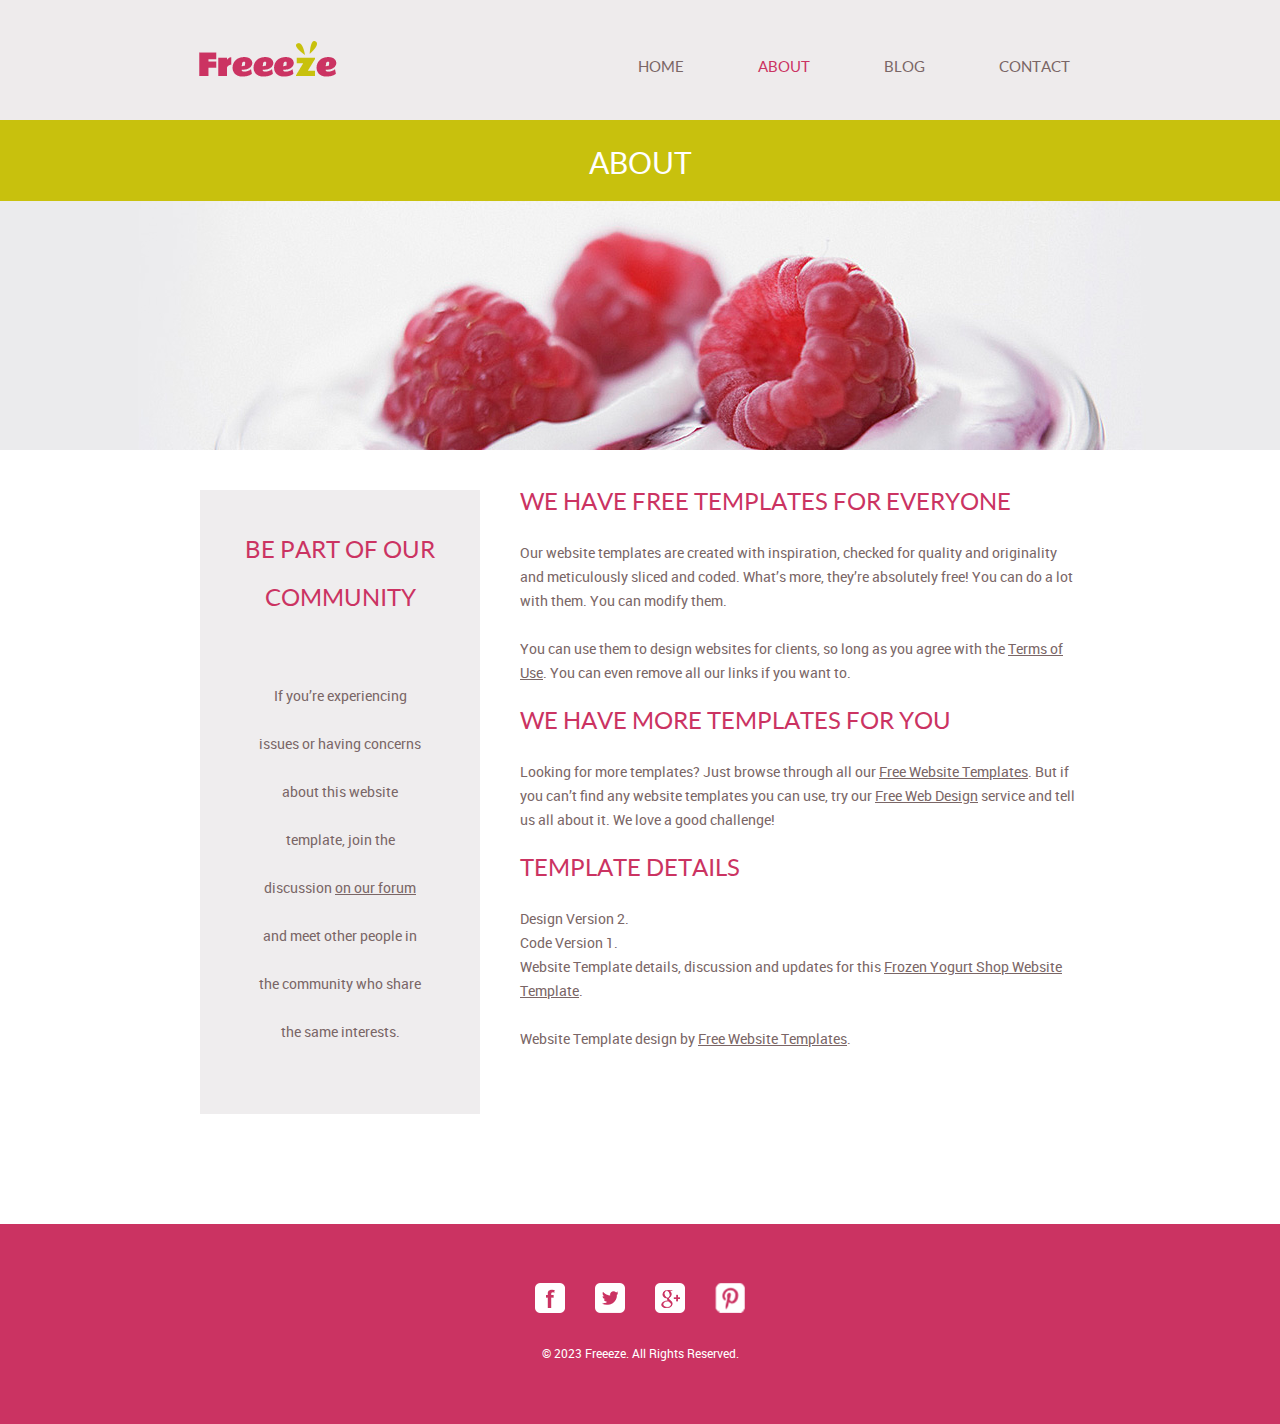
==== about.html @ 90d85039 "hh" ====
<!doctype html>
<!-- Website template by freewebsitetemplates.com -->
<html>
<head>
	<meta charset="UTF-8">
	<meta name="viewport" content="width=device-width, initial-scale=1.0">
	<title>about - Frozen Yogurt Shop</title>
	<link rel="stylesheet" href="css/style.css" type="text/css">
	<link rel="stylesheet" type="text/css" href="css/mobile.css">
	<script src="js/mobile.js" type="text/javascript"></script>
</head>
<body>
	<div id="page">
		<div id="header">
			<div>
				<a href="index.html" class="logo"><img src="images/logo.png" alt=""></a>
				<ul id="navigation">
					<li>
						<a href="index.html">Home</a>
					</li>
					<li class="menu selected">
						<a href="about.html">About</a>
						<ul class="primary">
							<li>
								<a href="product.html">Product</a>
							</li>
						</ul>
					</li>
					<li class="menu">
						<a href="blog.html">Blog</a>
						<ul class="secondary">
							<li>
								<a href="singlepost.html">Single post</a>
							</li>
						</ul>
					</li>
					<li>
						<a href="contact.html">Contact</a>
					</li>
				</ul>
			</div>
		</div>
		<div id="body">
			<div class="header">
				<div>
					<h1>About</h1>
				</div>
			</div>
			<div class="body">
				<img src="images/bg-header-about.jpg" alt="">
			</div>
			<div class="footer">
				<div class="sidebar">
					<h1>Be Part of Our Community</h1>
					<p>If you’re experiencing issues or having concerns about this website template, join the discussion <a href="http://www.freewebsitetemplates.com/forums/">on our forum</a> and meet other people in the community who share the same interests.</p>
				</div>
				<div class="article">
					<h1>We Have Free Templates For Everyone</h1>
					<p>Our website templates are created with inspiration, checked for quality and originality and meticulously sliced and coded. What’s more, they’re absolutely free! You can do a lot with them. You can modify them.</p>
					<p>You can use them to design websites for clients, so long as you agree with the <a href="http://www.freewebsitetemplates.com/about/terms/">Terms of Use</a>. You can even remove all our links if you want to.</p>
					<h1>We Have More Templates For You</h1>
					<p>Looking for more templates? Just browse through all our <a href="http://www.freewebsitetemplates.com/">Free Website Templates</a>. But if you can’t find any website templates you can use, try our <a href="http://www.freewebsitetemplates.com/freewebdesign/">Free Web Design</a> service and tell us all about it. We love a good challenge!</p>
					<h1>Template Details</h1>
					<span>Design Version 2.</span>
					<span>Code Version 1.</span>
					<p>Website Template details, discussion and updates for this <a href="http://www.freewebsitetemplates.com/discuss/frozenyogurtshop/">Frozen Yogurt Shop Website Template</a>.</p>
					<p>Website Template design by  <a href="http://www.freewebsitetemplates.com/">Free Website Templates</a>.</p>
				</div>
			</div>
		</div>
		<div id="footer">
			<div>
				<div class="connect">
					<a href="http://freewebsitetemplates.com/go/facebook/" class="facebook">facebook</a>
					<a href="http://freewebsitetemplates.com/go/twitter/" class="twitter">twitter</a>
					<a href="http://freewebsitetemplates.com/go/googleplus/" class="googleplus">googleplus</a>
					<a href="http://pinterest.com/fwtemplates/" class="pinterest">pinterest</a>
				</div>
				<p>&copy; 2023 Freeeze. All Rights Reserved.</p>
			</div>
		</div>
	</div>
</body>
</html>
---- css/style.css ----
/* Website template by freewebsitetemplates.com */
body {
	margin: 0;
	padding: 0;
	position: relative;
	width: auto;
}
body #page {
	margin: 0;
	overflow: hidden;
	padding: 0;
	width: auto;
}
a {
	text-decoration: none;
	outline: none;
}
a:active {
	background: none;
}
img {
	border: none;
}
/*-------------------------------------------FONTS---------------------------------------------*/
@font-face {
	font-family: 'roboto-regular-webfont';
	src: url('../fonts/roboto-regular-webfont.eot');
	src: url('../fonts/roboto-regular-webfont.woff') format('woff'), url('../fonts/roboto-regular-webfont.ttf') format('truetype'), url('../fonts/roboto-regular-webfont.svg') format('svg');
}
@font-face {
	font-family: 'quicksand-bold-webfont';
	src: url('../fonts/quicksand-bold-webfont.eot');
	src: url('../fonts/quicksand-bold-webfont.woff') format('woff'), url('../fonts/quicksand-bold-webfont.ttf') format('truetype'), url('../fonts/quicksand-bold-webfont.svg') format('svg');
}
@font-face {
	font-family: 'magra-bold-webfont';
	src: url('../fonts/magra-bold-webfont.eot');
	src: url('../fonts/magra-bold-webfont.woff') format('woff'), url('../fonts/magra-bold-webfont.ttf') format('truetype'), url('../fonts/magra-bold-webfont.svg') format('svg');
}
@font-face {
	font-family: 'lato-regular-webfont';
	src: url('../fonts/lato-regular-webfont.eot');
	src: url('../fonts/lato-regular-webfont.woff') format('woff'), url('../fonts/lato-regular-webfont.ttf') format('truetype'), url('../fonts/lato-regular-webfont.svg') format('svg');
}
@font-face {
	font-family: 'lato-bold-webfont';
	src: url('../fonts/lato-bold-webfont.eot');
	src: url('../fonts/lato-bold-webfont.woff') format('woff'), url('../fonts/lato-bold-webfont.ttf') format('truetype'), url('../fonts/lato-bold-webfont.svg') format('svg');
}
/*----------------------------------------header-styles---------------------------------------*/
#header {
	background-color: #eeebec;
	margin: 0;
	padding: 0;
	position: relative;
	width: 100%;
}
#header div {
	margin: 0 auto;
	max-width: 940px;
	overflow: hidden;
	padding: 41px 10px 27px;
}
#header div a.logo {
	float: left;
	margin: 0 0 0 29px;
	padding: 0;
	width: auto;
}
#header div a.logo img {
	display: block;
	margin: 0;
	padding: 0;
	width: auto;
}
#header div ul {
	display: inline-block;
	float: right;
	list-style: none outside none;
	margin: 0 auto;
	padding: 17px 0 0;
	text-align: center;
	width: 513px;
}
#header div ul li {
	display: inline-block;
	*float: left; /* Needed for IE7 and old versions */
	margin: 0 35px;
	padding: 0;
	position: relative;
	width: auto;
}
#header div ul li a {
	color: #7a6666;
	font-family: lato-regular-webfont;
	font-size: 15px;
	font-weight: normal;
	line-height: 15px;
	margin: 0;
	padding: 0;
	text-align: center;
	text-transform: uppercase;
}
#header div ul li.selected a, #header div ul li.selected a:hover {
	color: #cb3362;
}
#header div ul li a:hover, #header div ul li.menu:hover ul li a {
	color: #c8c10d;
}
#header div ul li ul li a {
	color: #cb3362;
	font-family: lato-regular-webfont;
	font-size: 15px;
	font-weight: normal;
	line-height: 15px;
	margin: 0;
	padding: 0;
	text-align: center;
	text-transform: uppercase;
}
#header div ul li.menu {
	min-height: 35px;
	z-index: 80;
}
#header div ul li.menu ul {
	display: block;
	float: none;
	left: -99999px;
	margin: 0;
	padding: 0;
	position: absolute;
	top: 24px;
	width: 106px;
	z-index: 90;
}
#header div ul li.menu:hover ul.primary, #header div ul li.menu ul#selected.primary {
	left: -30px;
}
#header div ul li.menu:hover ul.secondary, #header div ul li.menu ul#selected.secondary {
	left: -27px;
}
#header div ul li.menu ul li {
	float: none;
	margin: 0;
	padding: 0;
}
/*----------------------------------------body-home-styles---------------------------------------*/
#body.home {
	margin: 0;
	overflow: hidden;
	padding: 0;
	position: relative;
	width: 100%;
}
#body.home div.header {
	background-color: #f8f8f8;
	margin: 0;
	max-width: none;
	overflow: hidden;
	padding: 0;
	width: 100%;
}
#body.home div.header img {
	display: block;
	left: 50%;
	margin: 0 auto 0 -563px;
	padding: 0;
	position: absolute;
	width: 1126px;
}
#body.home div.header div {
	margin: 0 auto;
	max-width: 960px;
	min-height: 660px;
	padding: 0;
	position: relative;
}
#body.home div.header div a {
	background: url(../images/icons.png) no-repeat 0 -128px;
	color: #FFFFFF;
	display: block;
	font-family: quicksand-bold-webfont;
	font-size: 24px;
	font-weight: normal;
	height: 99px;
	line-height: 24px;
	margin: 0;
	padding: 52px 0 0;
	position: absolute;
	right: 130px;
	text-align: center;
	text-transform: uppercase;
	top: 437px;
	width: 156px;
	z-index: 90;
}
#body.home div.body {
	background-color: #eae7e8;
	margin: 0;
	max-width: none;
	padding: 0;
	width: 100%;
}
#body.home div.body div {
	margin: 0 auto;
	max-width: 960px;
	overflow: hidden;
	padding: 0;
}
#body.home div.body div div {
	float: left;
	margin: 0;
	padding: 0 0 0 40px;
	width: 560px;
}
#body.home div.body div img {
	display: block;
	float: right;
	left: 0;
	margin: 0;
	padding: 0;
	position: relative;
	width: auto;
}
#body.home div.body div div h1 {
	color: #7A6666;
	display: block;
	font-family: lato-bold-webfont;
	font-size: 18px;
	font-weight: normal;
	line-height: 24px;
	margin: 0;
	padding: 47px 0 18px;
	text-align: left;
	text-transform: uppercase;
	width: 560px;
}
#body.home div.body div div h2 {
	color: #E32A62;
	display: block;
	font-family: magra-bold-webfont;
	font-size: 30px;
	font-weight: normal;
	line-height: 30px;
	margin: 0;
	padding: 0 0 26px;
	text-align: left;
	text-transform: none;
	width: 560px;
}
#body.home div.body div div p {
	color: #7a6666;
	display: block;
	font-family: roboto-regular-webfont;
	font-size: 14px;
	font-weight: normal;
	line-height: 24px;
	margin: 0;
	padding: 0;
	text-align: left;
	width: 560px;
}
#body.home div.body div div p a {
	color: #7a6666;
	display: block;
	font-family: roboto-regular-webfont;
	font-size: 14px;
	font-weight: normal;
	line-height: 24px;
	margin: 0;
	padding: 0;
	text-decoration: underline;
}
#body.home div.body div div p a:hover {
	color: #c8c10d;
}
#body.home div.footer {
	background-color: #c8c10d;
	margin: 0;
	max-width: none;
	padding: 0;
	width: 100%;
}
#body.home div.footer div {
	margin: 0 auto;
	max-width: 960px;
	padding: 0;
}
#body.home div.footer div ul {
	display: inline-block;
	list-style: none outside none;
	margin: 0;
	padding: 36px 0 32px;
	width: 100%;
}
#body.home div.footer div ul li {
	float: left;
	margin: 0 10px;
	padding: 0;
	width: 220px;
}
#body.home div.footer div ul li a {
	background: url(../images/icons.png) no-repeat;
	display: block;
	height: 44px;
	margin: 0 auto 22px;
	padding: 0;
	width: 80px;
}
#body.home div.footer div ul li a.product {
	background-position: 0 -372px;
}
#body.home div.footer div ul li a.about {
	background-position: 0 -418px;
}
#body.home div.footer div ul li a.flavor {
	background-position: 0 -280px;
}
#body.home div.footer div ul li a.contact {
	float: none;
	background-position: 0 -326px;
}
#body.home div.footer div ul li h1 {
	color: #ffffff;
	font-family: lato-regular-webfont;
	font-size: 20px;
	font-weight: normal;
	line-height: 20px;
	margin: 0;
	padding: 0;
	text-align: center;
	text-transform: uppercase;
}
/*----------------------------------------body-styles---------------------------------------*/
#body {
	margin: 0;
	overflow: hidden;
	padding: 0;
	position: relative;
	width: 100%;
}
#body div.header {
	background-color: #c8c10d;
	margin: 0 auto;
	max-width: none;
	overflow: hidden;
	padding: 0;
}
#body div.header div {
	margin: 0 auto;
	max-width: 960px;
	padding: 0;
}
#body div.header div h1 {
	color: #FFFFFF;
	font-family: lato-regular-webfont;
	font-size: 30px;
	font-weight: normal;
	line-height: 30px;
	margin: 0;
	padding: 28px 0 23px;
	text-align: center;
	text-transform: uppercase;
}
#body div.body {
	background-color: #ebebed;
	margin: 0;
	max-width: none;
	min-height: 249px;
	overflow: hidden;
	padding: 0;
	width: 100%;
}
#body div.body img {
	display: block;
	left: 50%;
	margin: 0 auto 0 -507px;
	padding: 0;
	position: absolute;
	width: 1014px;
}
#body div.footer {
	margin: 0 auto;
	max-width: 960px;
	overflow: hidden;
	padding: 40px 0 110px;
}
#body div.footer div.sidebar {
	background-color: #EFEDEE;
	float: left;
	margin: 0 10px 0 40px;
	padding: 36px 0 34px;
	width: 280px;
}
#body div.footer div.article {
	float: left;
	margin: 0;
	padding: 0 0 0 30px;
	width: 560px;
}
#body div.footer div.sidebar h1 {
	display: block;
	line-height: 48px;
	margin: 0 auto;
	padding: 0 0 50px;
	text-align: center;
	width: 193px;
}
#body div.footer div.sidebar p {
	display: block;
	line-height: 48px;
	margin: 0 auto;
	text-align: center;
	width: 169px;
}
#body div.footer div h1 {
	color: #CB3362;
	font-family: lato-regular-webfont;
	font-size: 24px;
	font-weight: normal;
	line-height: 24px;
	margin: 0;
	padding: 0 0 27px;
	text-align: left;
	text-transform: uppercase;
}
#body div.footer div p, #body div.footer div span {
	color: #7A6666;
	font-family: roboto-regular-webfont;
	font-size: 14px;
	font-weight: normal;
	line-height: 24px;
	margin: 0;
	padding: 0 0 24px;
	text-align: left;
}
#body div.footer div span {
	display: block;
	margin: 0;
	padding: 0;
}
#body div.footer div p a {
	color: #7a6666;
	font-family: roboto-regular-webfont;
	font-size: 14px;
	font-weight: normal;
	line-height: 24px;
	margin: 0;
	padding: 0;
	text-decoration: underline;
}
#body div.footer div p a:hover, #body div ul li p a:hover, #body div.blog .featured ul li div p a:hover, #body div.blog .sidebar p a:hover, #body div.blog .featured p a:hover, #body.contact div.body div div p a:hover {
	color: #c8c10d;
}
#body div {
	margin: 0 auto;
	max-width: 960px;
	padding: 7px 0 57px;
}
#body div ul {
	display: inline-block;
	list-style: none outside none;
	margin: 0;
	overflow: hidden;
	padding: 0 0 22px;
	width: 100%;
}
#body div ul li {
	float: left;
	margin: 0 10px;
	padding: 0;
	width: 220px;
}
#body div ul li h1 {
	color: #E32A62;
	font-family: magra-bold-webfont;
	font-size: 28px;
	font-weight: normal;
	line-height: 28px;
	margin: 0;
	padding: 87px 0 27px 30px;
	text-align: left;
	text-transform: capitalize;
}
#body div ul li p {
	color: #7A6666;
	font-family: roboto-regular-webfont;
	font-size: 14px;
	font-weight: normal;
	line-height: 24px;
	margin: 0;
	padding: 0 0 0 30px;
	text-align: left;
	width: 190px;
}
#body div ul li p a {
	color: #7a6666;
	font-family: roboto-regular-webfont;
	font-size: 14px;
	font-weight: normal;
	line-height: 24px;
	margin: 0;
	padding: 0;
	text-decoration: underline;
}
#body div ul li img {
	display: block;
	margin: 0 auto 15px;
	padding: 0;
	width: auto;
}
#body div ul li h2 {
	color: #e32a62;
	font-family: lato-regular-webfont;
	font-size: 20px;
	font-weight: normal;
	line-height: 24px;
	margin: 0;
	padding: 0;
	text-align: center;
	text-transform: uppercase;
}
#body div.blog {
	margin: 0 auto;
	max-width: 960px;
	overflow: hidden;
	padding: 98px 0 146px;
}
#body div.singlepost {
	margin: 0 auto;
	max-width: 960px;
	overflow: hidden;
	padding: 98px 0 99px;
}
#body div.blog .featured {
	float: left;
	margin: 0 10px;
	padding: 0;
	width: 620px;
}
#body div.singlepost .featured {
	float: left;
	margin: 0 10px;
	padding: 0;
	width: 620px;
}
#body div.blog .featured ul {
	display: inline-block;
	list-style: none;
	margin: 0;
	overflow: hidden;
	padding: 0;
	width: 100%;
}
#body div.blog .featured ul li:first-child {
	margin: 0 0 50px 0;
}
#body div.blog .featured ul li {
	background: url(../images/bg-border.gif) no-repeat bottom center;
	float: none;
	margin: 0 0 39px;
	overflow: hidden;
	padding: 0;
	width: auto;
}
#body div.blog .featured ul li img {
	float: left;
	margin: 2px 0 0;
	padding: 0 30px;
	width: auto;
}
#body div.blog .featured ul li div {
	float: left;
	margin: 0;
	padding: 0 0 36px 10px;
	width: 370px;
}
#body div.blog .featured ul li div h1 {
	color: #CB3362;
	font-family: lato-regular-webfont;
	font-size: 24px;
	font-weight: normal;
	line-height: 24px;
	margin: 0;
	padding: 0 0 3px;
	text-align: left;
	text-transform: uppercase;
}
#body div.blog .featured ul li div span {
	color: #7A6666;
	display: block;
	font-family: roboto-regular-webfont;
	font-size: 12px;
	font-weight: normal;
	line-height: 24px;
	margin: 0;
	padding: 0 0 24px;
	text-align: left;
	text-transform: none;
}
#body div.blog .featured ul li div p {
	color: #7a6666;
	font-family: roboto-regular-webfont;
	font-size: 14px;
	font-weight: normal;
	line-height: 24px;
	margin: 0;
	padding: 0 0 39px 0;
	text-align: left;
	width: 100%;
}
#body div.blog .featured ul li div p a {
	color: #7a6666;
	font-family: roboto-regular-webfont;
	font-size: 14px;
	font-weight: normal;
	line-height: 24px;
	margin: 0;
	padding: 0;
	text-decoration: underline;
}
#body div.blog .featured ul li div a.more {
	border: 2px solid #cbb5bc;
	color: #a5838e;
	display: block;
	font-family: lato-bold-webfont;
	font-size: 16px;
	font-weight: normal;
	height: 36px;
	line-height: 36px;
	margin: 0;
	padding: 0;
	text-align: center;
	text-transform: uppercase;
	width: 156px;
}
#body div.blog .featured ul li div a.more:hover {
	background-color: #c8c10d;
	border: none;
	color: #ffffff;
	height: 40px;
	line-height: 40px;
	width: 160px;
}
#body div.blog .featured a.load {
	border: 2px solid #cbb5bc;
	color: #a5838e;
	display: block;
	font-family: lato-bold-webfont;
	font-size: 16px;
	font-weight: normal;
	height: 36px;
	line-height: 36px;
	margin: 0 auto;
	padding: 0;
	text-align: center;
	text-transform: uppercase;
	width: 156px;
}
#body div.blog .featured a.load:hover {
	background-color: #cb3362;
	border: none;
	color: #ffffff;
	height: 40px;
	line-height: 40px;
	width: 160px;
}
#body div.blog .sidebar {
	background-color: #EFEDEE;
	float: left;
	margin: 0;
	padding: 0 0 71px;
	width: 280px;
}
#body div.singlepost .sidebar {
	background-color: #EFEDEE;
	float: left;
	margin: 0;
	padding: 0 0 71px;
	width: 280px;
}
#body div.blog .sidebar h1, #body div.singlepost .sidebar h1 {
	color: #CB3362;
	font-family: magra-bold-webfont;
	font-size: 30px;
	font-weight: normal;
	line-height: 30px;
	margin: 0;
	padding: 42px 0 29px;
	text-align: center;
	text-transform: capitalize;
}
#body div.blog .sidebar img, #body div.singlepost .sidebar img {
	display: block;
	margin: 0 auto;
	padding: 0;
	width: auto;
}
#body div.blog .sidebar h2, #body div.singlepost .sidebar h2 {
	color: #CB3362;
	font-family: lato-regular-webfont;
	font-size: 24px;
	font-weight: normal;
	line-height: 24px;
	margin: 0;
	padding: 34px 0 3px;
	text-align: center;
	text-transform: uppercase;
}
#body div.blog .sidebar span, #body div.singlepost .sidebar span {
	color: #7A6666;
	display: block;
	font-family: roboto-regular-webfont;
	font-size: 12px;
	font-weight: normal;
	line-height: 24px;
	margin: 0;
	padding: 0 0 24px;
	text-align: center;
	text-transform: none;
}
#body div.blog .sidebar p, #body div.singlepost .sidebar p {
	color: #7A6666;
	display: block;
	font-family: roboto-regular-webfont;
	font-size: 14px;
	font-weight: normal;
	line-height: 24px;
	margin: 0 auto;
	padding: 0 0 64px;
	text-align: center;
	text-transform: none;
	width: 200px;
}
#body div.blog .sidebar p a, #body div.singlepost .sidebar p a {
	color: #7a6666;
	font-family: roboto-regular-webfont;
	font-size: 14px;
	font-weight: normal;
	line-height: 24px;
	margin: 0;
	padding: 0;
	text-decoration: underline;
}
#body div.blog .sidebar a.more, #body div.singlepost .sidebar a.more {
	border: 2px solid #d3c2c7;
	color: #a5838e;
	display: block;
	font-family: lato-bold-webfont;
	font-size: 16px;
	font-weight: normal;
	height: 36px;
	line-height: 36px;
	margin: 0 auto;
	padding: 0;
	text-align: center;
	text-transform: uppercase;
	width: 156px;
}
#body div.blog .sidebar a.more:hover, #body div.singlepost .sidebar a.more:hover {
	background-color: #c8c10d;
	border: none;
	color: #ffffff;
	height: 40px;
	line-height: 40px;
	width: 160px;
}
#body div.singlepost .featured img {
	display: block;
	margin: 0;
	padding: 1px 0 0 30px;
	width: auto;
}
#body div.singlepost .featured h1 {
	color: #CB3362;
	font-family: lato-regular-webfont;
	font-size: 24px;
	font-weight: normal;
	line-height: 24px;
	margin: 0;
	padding: 40px 0 4px 30px;
	text-align: left;
	text-transform: uppercase;
}
#body div.singlepost .featured span {
	color: #7A6666;
	display: block;
	font-family: Arial;
	font-size: 12px;
	font-weight: normal;
	line-height: 24px;
	margin: 0;
	padding: 0 0 23px 30px;
	text-align: left;
	text-transform: none;
}
#body div.singlepost .featured p {
	color: #7A6666;
	font-family: Arial;
	font-size: 14px;
	font-weight: normal;
	line-height: 24px;
	margin: 0;
	padding: 0 0 24px 30px;
	text-align: left;
}
#body div.singlepost .featured p a {
	color: #7a6666;
	font-family: Arial;
	font-size: 14px;
	font-weight: normal;
	line-height: 24px;
	margin: 0;
	padding: 0;
	text-decoration: underline;
}
#body div.singlepost .featured a.load {
	border: 2px solid #CBB5BC;
	color: #A5838E;
	display: block;
	font-family: lato-bold-webfont;
	font-size: 16px;
	font-weight: normal;
	height: 36px;
	line-height: 36px;
	margin: 63px auto 0;
	padding: 0;
	text-align: center;
	text-transform: uppercase;
	width: 156px;
}
#body div.singlepost .featured a.load:hover {
	background-color: #c8c10d;
	border: none;
	color: #ffffff;
	height: 40px;
	line-height: 40px;
	width: 160px;
}
#body.contact div.body {
	background: url(../images/map.jpg) no-repeat center top #b5aaad;
	margin: 0;
	max-width: none;
	padding: 0;
	width: 100%;
}
#body.contact div.body div {
	margin: 0 auto;
	max-width: 960px;
	overflow: hidden;
	padding: 39px 0 0;
}
#body.contact div.body div div {
	background: url(../images/bg-transparent.png) repeat;
	margin: 0 auto;
	overflow: hidden;
	padding: 30px 0 35px 133px;
	width: 747px;
}
#body.contact div.body div div img {
	float: left;
	left: auto;
	margin: 0 38px 0 0;
	padding: 0;
	position: relative;
	width: auto;
}
#body.contact div.body div div h1 {
	color: #CB3362;
	float: left;
	font-family: lato-regular-webfont;
	font-size: 24px;
	font-weight: normal;
	line-height: 24px;
	margin: 0;
	padding: 15px 0 4px;
	text-align: left;
	text-transform: uppercase;
	width: 510px;
}
#body.contact div.body div div p {
	color: #7a6666;
	float: left;
	font-family: roboto-regular-webfont;
	font-size: 14px;
	font-weight: normal;
	line-height: 24px;
	margin: 0;
	padding: 0;
	text-align: left;
	width: 510px;
}
#body.contact div.body div div p a {
	color: #7a6666;
	font-family: roboto-regular-webfont;
	font-size: 14px;
	font-weight: normal;
	line-height: 24px;
	margin: 0;
	padding: 0;
	text-decoration: underline;
}
#body div.footer .contact {
	float: left;
	margin: 0 10px 0 0;
	max-width: none;
	padding: 0 0 61px 40px;
	width: 590px;
}
#body div.footer .contact h1 {
	color: #CB3362;
	float: none;
	font-family: lato-regular-webfont;
	font-size: 24px;
	font-weight: normal;
	line-height: 24px;
	margin: 0;
	padding: 0 0 43px;
	text-align: left;
	text-transform: uppercase;
	width: auto;
}
#body div.footer .contact form {
	margin: 0;
	overflow: hidden;
	padding: 0;
	width: 560px;
}
#body div.footer .contact form input {
	background: none;
	border: 1px solid #B6ADB0;
	color: #7A6666;
	display: block;
	font-family: lato-regular-webfont;
	font-size: 14px;
	font-weight: normal;
	height: 38px;
	line-height: 38px;
	margin: 0 0 8px;
	padding: 0 0 0 10px;
	text-align: left;
	width: 548px;
}
#body div.footer .contact form textarea {
	background: none;
	border: 1px solid #B6ADB0;
	color: #7A6666;
	display: block;
	font-family: lato-regular-webfont;
	font-size: 14px;
	font-weight: normal;
	height: 270px;
	line-height: 24px;
	margin: 0 0 9px;
	overflow: auto;
	padding: 7px 0 0 10px;
	resize: none;
	text-align: left;
	width: 548px;
}
#body div.footer .contact form input#submit {
	background: none;
	border: 2px solid #c5abb4;
	color: #a5838e;
	cursor: pointer;
	display: block;
	font-family: lato-bold-webfont;
	font-size: 16px;
	font-weight: normal;
	height: 40px;
	line-height: 36px;
	margin: 0;
	padding: 0;
	text-align: center;
	text-transform: uppercase;
	width: 141px;
}
#body div.footer .contact form input#submit:hover {
	background-color: #c8c10d;
	border: none;
	height: 40px;
	width: 141px;
}
#body div.footer .section {
	background-color: #EFEDEE;
	float: left;
	margin: 0;
	max-width: none;
	padding: 0 0 35px;
	width: 280px;
}
#body div.footer .section h1 {
	color: #CB3362;
	display: block;
	font-family: lato-regular-webfont;
	font-size: 24px;
	font-weight: normal;
	line-height: 24px;
	margin: 0 auto;
	padding: 24px 0 27px;
	text-align: center;
	text-transform: uppercase;
	width: 202px;
}
#body div.footer .section p {
	color: #7A6666;
	display: block;
	font-family: roboto-regular-webfont;
	font-size: 14px;
	font-weight: normal;
	line-height: 24px;
	margin: 0 auto;
	padding: 0;
	text-align: center;
	width: 202px;
}
#body div.footer .section p a {
}
#body div.footer .section p a:hover {
}
/*----------------------------------------footer-styles---------------------------------------*/
#footer {
	background-color: #cb3362;
	margin: 0;
	padding: 0;
	width: 100%;
}
#footer div {
	margin: 0 auto;
	max-width: 960px;
	overflow: hidden;
	padding: 59px 0 13px;
}
#footer div p {
	color: #FFFFFF;
	display: block;
	font-family: roboto-regular-webfont;
	font-size: 12px;
	font-weight: normal;
	line-height: 15px;
	margin: 0;
	padding: 33px 0 50px;
	text-align: center;
	text-transform: none
}
#footer div .connect {
	display: block;
	height: 30px;
	margin: 0 auto;
	max-width: none;
	overflow: hidden;
	padding: 0;
	width: 240px;
}
#footer div .connect a {
	background: url(../images/icons.png) no-repeat;
	display: block;
	float: left;
	height: 30px;
	margin: 0 15px;
	padding: 0;
	text-indent: -99999px;
	width: 30px;
}
#footer div .connect a.facebook {
	background-position: 0 0;
}
#footer div .connect a.googleplus {
	background-position: 0 -32px;
}
#footer div .connect a.pinterest {
	background-position: 0 -64px;
}
#footer div .connect a.twitter {
	background-position: 0 -96px;
}
---- css/mobile.css ----
/* Website template by freewebsitetemplates.com */
@media only screen and (min-width : 320px) and (max-width : 568px) {
	html {
		-webkit-text-size-adjust: none;
	}
	img {
		max-width: 100%;
	}
	body #page {
		margin: 0;
		overflow: hidden;
		padding: 0;
		width: auto;
	}
	#header {
		width: 100%;
	}
	#header div {
		max-width: none;
		overflow: hidden;
		padding: 90px 0 13%;
		width: 100%;
	}
	#header div a.logo {
		display: block;
		float: none;
		height: auto;
		margin: 0 auto;
		padding: 0;
	}
	#header div a.logo img {
		display: block;
		margin: 0 auto;
		padding: 0;
		width: 50%;
	}
	#header span#mobile-navigation {
		background: transparent url(../images/mobile/mobile-menu.png) no-repeat;
		display: block;
		height: 50px;
		margin: 0;
		padding: 0 0 0 0;
		position: absolute;
		right: 6%;
		top: 20px;
		width: 50px;
		z-index: 999;
	}
	#header div > ul#navigation {
		background-image: none;
		background: rgba(121, 101, 102, 0.91);
		border: 1px solid #f8f8f8;
		border-radius: 0;
		display: none;
		height: auto;
		padding: 0;
		position: absolute;
		right: 6%;
		top: 70px;
		width: 88%;
		z-index: 1000;
	}
	#header div > ul#navigation > li {
		border-left: 0;
		border-top: 1px solid #f8f8f8;
		margin: 0;
		padding: 0;
		position: relative;
		text-align: left;
		width: 100%;
	}
	#header div > ul#navigation > li:first-child {
		border-top: 0;
	}
	#header div > ul#navigation > li:hover {
		background-color: transparent;
	}
	#header div ul#navigation li a {
		color: #f8f8f8;
		display: block;
		font-family: Arial;
		font-size: 1.125em;
		font-weight: normal;
		height: 3em;
		line-height: 3.125em;
		padding: 0 10px;
		text-align: left;
		text-shadow: none;
		width: auto;
	}
	#header .mobile-submenu {
		background: rgba(121, 101, 102, 0.91) url(../images/mobile/mobile-expand.png) no-repeat center;
		border-left: 1px solid #f8f8f8;
		display: inline-block;
		height: 3.4em;
		position: absolute;
		right: 0;
		top: 0;
		width: 50px;
		z-index: 0;
	}
	#header div ul#navigation li ul {
		background: none;
		border-top: 1px solid #f8f8f8;
		padding: 0;
		position: static;
		right: 0;
		text-align: left;
		width: 100%;
		z-index: 999;
	}
	#header div ul#navigation li ul, #header div ul#navigation li:hover ul {
		display: none;
	}
	#header div ul#navigation li {
		width: 100%;
		z-index: 40;
	}
	#header div ul#navigation li ul li {
		background: rgba(121, 101, 102, 0.91);
		border-top: 1px solid #f8f8f8;
		display: block;
		margin: 0;
		padding: 0;
		text-align: left;
		width: 100%;
	}
	#header div ul#navigation li ul li:first-child {
		border: none;
	}
	#header div ul#navigation li ul li a {
		background: rgba(121, 101, 103, 0.91);
		color: #f8f8f8;
		padding-left: 20px;
		text-align: left;
		width: auto;
	}
	#header div ul#navigation li:hover a, #header div ul#navigation li.selected a, #header div ul#navigation li:hover ul li a, #header div ul#navigation li:hover ul li a:hover, #header div ul#navigation li ul li.selected a {
		display: block;
	}
	#header div ul#navigation li.selected > a {
		background: rgba(204, 60, 104, 0.91);
		color: #f8f8f8;
	}
	#body {
		margin: 0;
		padding: 0;
		width: 100%;
	}
	#body.home {
		margin: 0;
		padding: 0;
		width: 100%;
	}
}
@media only screen and (max-width : 568px) and (orientation : landscape) {
	
}
	@media only screen and (max-width : 918px) {
	#body{
	}
	#body.home {
	}
	#body div.blog, #body div.singlepost {
		margin: 0;
		max-width: none;
		overflow: hidden;
		padding: 10% 0;
		width: 100%;
	}
	#body.home div.header div {
		margin: 0 auto;
		max-width: 960px;
		min-height: 470px;
		padding: 0;
		position: relative;
	}
	#body.home div.header img {
		display: block;
		height: 21%;
		left: 0;
		margin: 0 auto;
		padding: 0;
		position: absolute;
		width: 100%;
	}
	#body.home div.header div a {
		margin: 0 auto;
		padding: 52px 0 0;
		position: relative;
		right: 0;
		top: 292px;
	}
	#body.home div.body div, #body.home div.footer div {
		margin: 0 auto;
		max-width: none;
		width: 90%;
	}
	#body.home div.body div div {
		float: none;
		margin: 0 auto;
		padding: 0;
		width: 90%;
	}
	#body.home div.body div div h1, #body.home div.body div div h2, #body.home div.body div div p {
		width: 100%;
	}
	#body.home div.body div img {
		display: block;
		float: none;
		margin: 0 auto;
		padding: 0;
		position: inherit;
		width: 100%;
	}
	#body.home div.footer div ul li {
		float: none;
		margin: 0;
		padding: 0 0 8%;
		width: 100%;
	}
	#body.home div.footer div ul li a.contact {
		float: none;
	}
	#body div.body {
		min-height: 280px;
	}
	#body div.body img {
		display: block;
		height: 15%;
		left: 0;
		margin: 0 auto;
		padding: 0;
		position: absolute;
		width: 100%;
	}
	#body div.footer {
		margin: 0;
		max-width: none;
		overflow: hidden;
		padding: 0 0 0;
		width: 100%;
	}
	#body div.footer div.sidebar {
		float: none;
		margin: 10% auto 0;
		padding: 36px 0 34px;
		width: 90%;
	}
	#body div.footer div.article {
		float: none;
		margin: 0 auto;
		padding: 8% 0 0 0;
		width: 90%;
	}
	#body div ul {
		padding: 10% 0;
		width: 100%;
	}
	#body div ul li {
		float: none;
		margin: 0 auto;
		padding: 0;
		width: 90%;
	}
	#body div ul li h1, #body div ul li p {
		margin: 0;
		padding: 0;
		width: 100%;
	}
	#body div.blog .featured {
		float: none;
		margin: 0;
		padding: 0;
		width: 100%;
	}
	#body div.blog .sidebar {
		background-color: #EFEDEE;
		float: none;
		margin: 0;
		padding: 0 0 71px;
		width: 100%;
	}
	#body div.blog .featured ul li:first-child {
		margin: 10% auto;
	}
	#body div.blog .featured ul li {
		background: none;
		margin: 10% auto;
		width: 90%;
	}
	#body div.blog .featured ul li img {
		float: none;
		margin: 5% auto;
	}
	#body div.blog .featured ul li div {
		float: none;
		margin: 0;
		padding: 0;
		width: 100%;
	}
	#body div.singlepost .featured img, #body div.singlepost .featured h1, #body div.singlepost .featured span, #body div.singlepost .featured p {
		padding: 4% 0;
	}
	#body div.blog .featured a.load, #body div.singlepost .featured a.load {
		display: none;
	}
	#body div.blog .sidebar, #body div.singlepost .featured,  #body div.singlepost .sidebar {
		float: none;
		margin: 0 auto;
		padding: 0 0 35px;
		width: 90%;
	}
	#body.contact div.body div{
		padding: 4% 0;
		max-width: none;
		width: 100%;
	}
	#body.contact div.body div div{
		padding: 5% 0;
		width: 90%;
	}
	#body.contact div.body div div img{
		float: none;
		margin: 0 auto;
	}
	#body.contact div.body div div h1, #body.contact div.body div div p{
		padding: 0 0 0 4%;
		width: 96%;
	}
	#footer div {
		margin: 0 auto;
		width: 90%;
	}
	#body div.footer .contact {
		float: none;
		margin: 0 auto;
		max-width: none;
		padding: 4% 0;
		width: 90%;
	}
	#body div.footer .contact form {
		margin: 0;
		overflow: hidden;
		padding: 0;
		width: 100%;
	}
	#body div.footer .contact form input, #body div.footer .contact form textarea {
		-webkit-appearance: none;
		border-radius: 0;
		margin: 0 auto 8px;
		width: 90%;
	}
	#body div.footer .contact form input#submit {
		-webkit-appearance: none;
		margin: 0 0 0 2%;
	}
	#body div.footer .section {
		background-color: #EFEDEE;
		float: none;
		margin: 0 auto 5%;
		max-width: none;
		padding: 0 0 35px;
		width: 90%;
	}
}
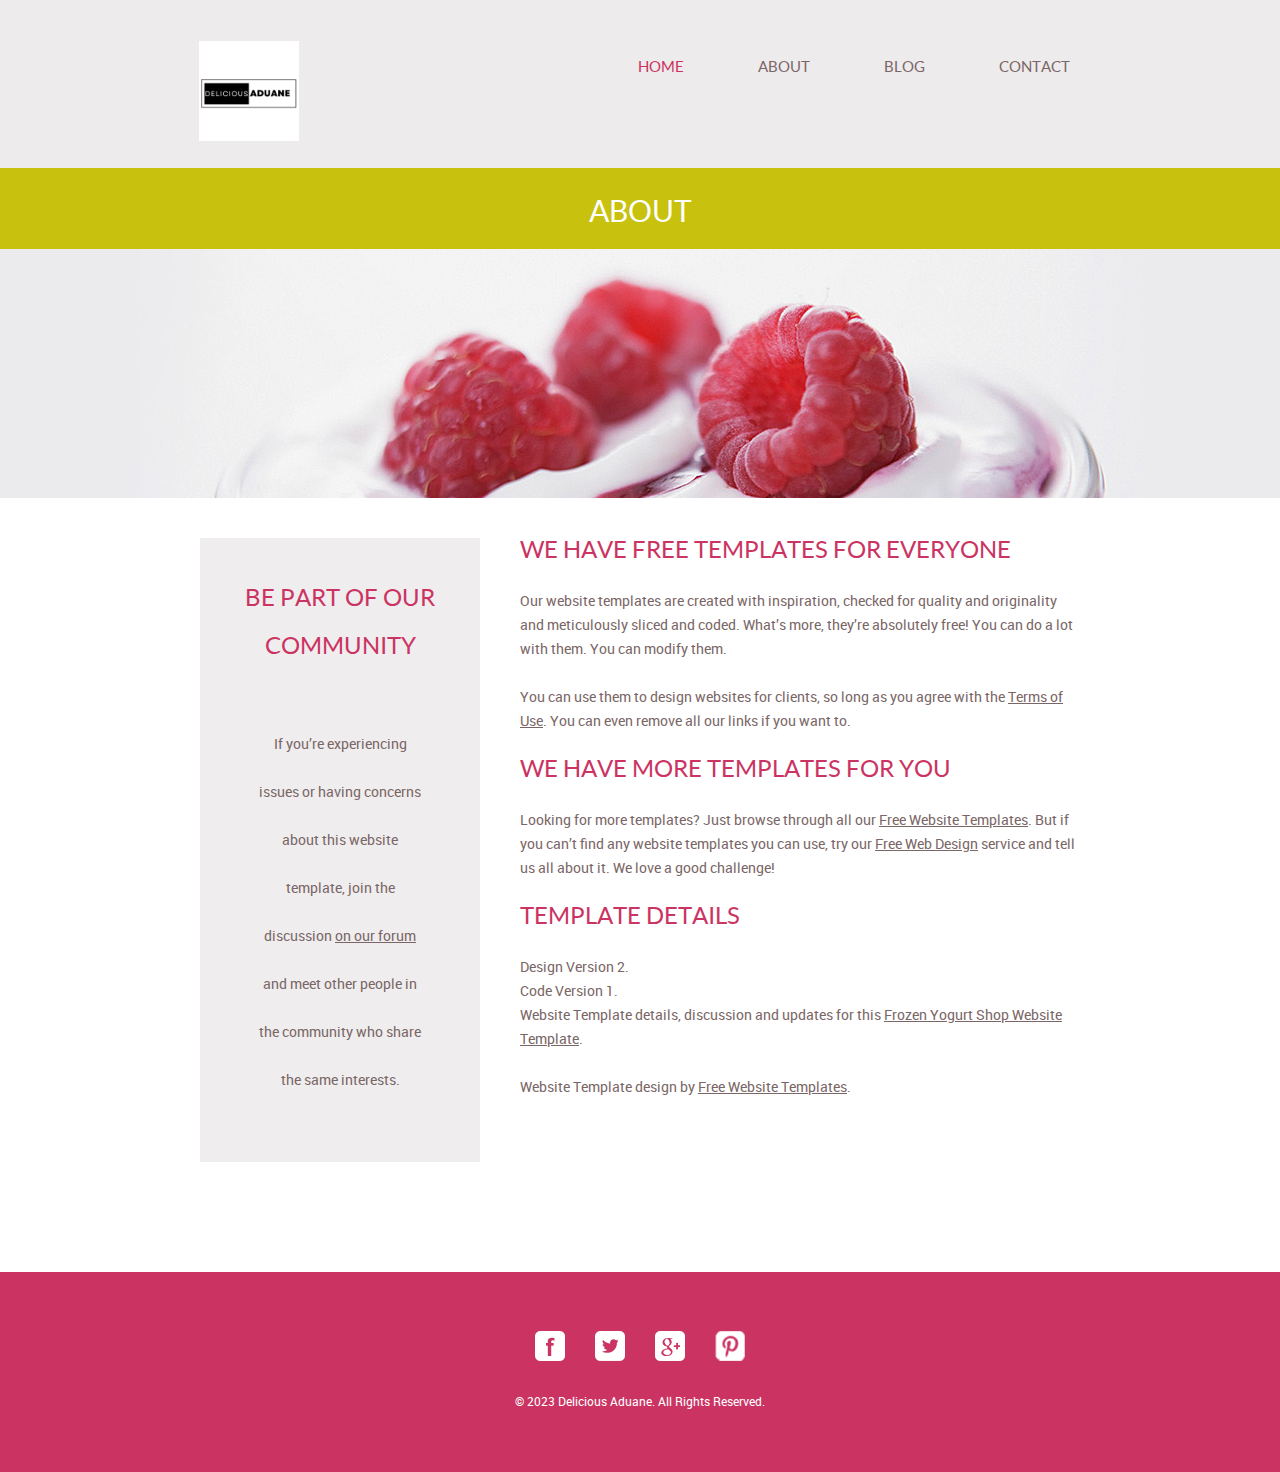
==== commit 64715f32: "c" ====
--- a/about.html
+++ b/about.html
@@ -1,10 +1,10 @@
 <!doctype html>
-<!-- Website template by freewebsitetemplates.com -->
+
 <html>
 <head>
 	<meta charset="UTF-8">
 	<meta name="viewport" content="width=device-width, initial-scale=1.0">
-	<title>about - Frozen Yogurt Shop</title>
+	<title>about - Delicious Aduane</title>
 	<link rel="stylesheet" href="css/style.css" type="text/css">
 	<link rel="stylesheet" type="text/css" href="css/mobile.css">
 	<script src="js/mobile.js" type="text/javascript"></script>
@@ -13,13 +13,13 @@
 	<div id="page">
 		<div id="header">
 			<div>
-				<a href="index.html" class="logo"><img src="images/logo.png" alt=""></a>
+				<a href="index.html" class="logo"><img src="images/newlogo.png" alt="" style="width:100px;height:100px;" ALIGN=CENTER></a>
 				<ul id="navigation">
-					<li>
-						<a href="index.html">Home</a>
-					</li>
-					<li class="menu selected">
-						<a href="about.html">About</a>
+					<li class="selected">
+						<a href="index.html">Home</a> 
+					</li> 
+					<li class="menu">
+						<a href="about.html">About</a> 
 						<ul class="primary">
 							<li>
 								<a href="product.html">Product</a>
@@ -30,7 +30,7 @@
 						<a href="blog.html">Blog</a>
 						<ul class="secondary">
 							<li>
-								<a href="singlepost.html">Single post</a>
+								<a href="singlepost.html">Single post</a>   
 							</li>
 						</ul>
 					</li>
@@ -71,12 +71,12 @@
 		<div id="footer">
 			<div>
 				<div class="connect">
-					<a href="http://freewebsitetemplates.com/go/facebook/" class="facebook">facebook</a>
-					<a href="http://freewebsitetemplates.com/go/twitter/" class="twitter">twitter</a>
-					<a href="http://freewebsitetemplates.com/go/googleplus/" class="googleplus">googleplus</a>
-					<a href="http://pinterest.com/fwtemplates/" class="pinterest">pinterest</a>
+					<a href="#" class="facebook">facebook</a>
+					<a href="#" class="twitter">twitter</a>
+					<a href="#" class="googleplus">googleplus</a>
+					<a href="#" class="pinterest">pinterest</a>
 				</div>
-				<p>&copy; 2023 Freeeze. All Rights Reserved.</p>
+				<p>&copy; 2023 Delicious Aduane. All Rights Reserved.</p>
 			</div>
 		</div>
 	</div>
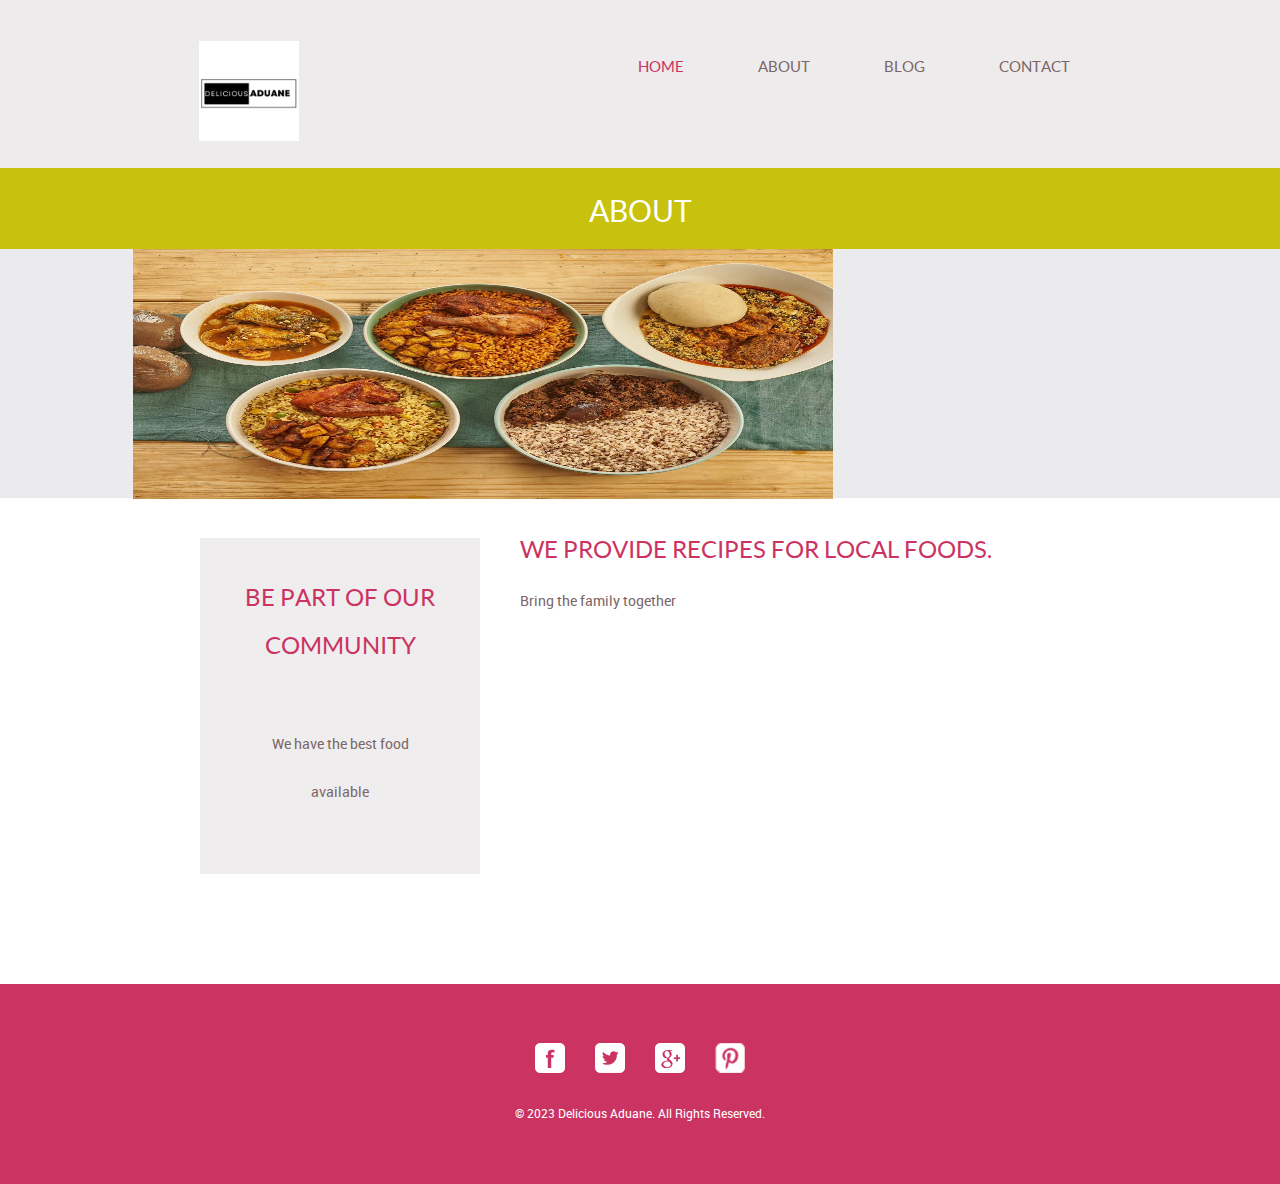
==== commit 7810180a: "done" ====
--- a/about.html
+++ b/about.html
@@ -47,24 +47,24 @@
 				</div>
 			</div>
 			<div class="body">
-				<img src="images/bg-header-about.jpg" alt="">
-			</div>
-			<div class="footer">
-				<div class="sidebar">
-					<h1>Be Part of Our Community</h1>
-					<p>If you’re experiencing issues or having concerns about this website template, join the discussion <a href="http://www.freewebsitetemplates.com/forums/">on our forum</a> and meet other people in the community who share the same interests.</p>
+				<img src="images/afric.jpg"  style="width:700px;height:250px;"  alt="" ALIGN=CENTER >
+			</div> 
+			<div class="footer">   
+				<div class="sidebar"> 
+					<h1>Be Part of Our Community</h1> 
+					<p>We have the best food available </p>
 				</div>
 				<div class="article">
-					<h1>We Have Free Templates For Everyone</h1>
-					<p>Our website templates are created with inspiration, checked for quality and originality and meticulously sliced and coded. What’s more, they’re absolutely free! You can do a lot with them. You can modify them.</p>
-					<p>You can use them to design websites for clients, so long as you agree with the <a href="http://www.freewebsitetemplates.com/about/terms/">Terms of Use</a>. You can even remove all our links if you want to.</p>
+					<h1>We provide recipes for local foods.</h1>
+					<p>Bring the family together</p> 
+					<!-- <p>You can use them to design websites for clients, so long as you agree with the <a href="http://www.freewebsitetemplates.com/about/terms/">Terms of Use</a>. You can even remove all our links if you want to.</p>
 					<h1>We Have More Templates For You</h1>
 					<p>Looking for more templates? Just browse through all our <a href="http://www.freewebsitetemplates.com/">Free Website Templates</a>. But if you can’t find any website templates you can use, try our <a href="http://www.freewebsitetemplates.com/freewebdesign/">Free Web Design</a> service and tell us all about it. We love a good challenge!</p>
 					<h1>Template Details</h1>
 					<span>Design Version 2.</span>
 					<span>Code Version 1.</span>
-					<p>Website Template details, discussion and updates for this <a href="http://www.freewebsitetemplates.com/discuss/frozenyogurtshop/">Frozen Yogurt Shop Website Template</a>.</p>
-					<p>Website Template design by  <a href="http://www.freewebsitetemplates.com/">Free Website Templates</a>.</p>
+					<p>Website Template details, discussion and updates for this <a href="http://www.freewebsitetemplates.com/discuss/frozenyogurtshop/">Frozen Yogurt Shop Website Template</a>.</p> -->
+					<!-- <p>Website Template design by  <a href="http://www.freewebsitetemplates.com/">Free Website Templates</a>.</p> -->
 				</div>
 			</div>
 		</div>
--- a/css/style.css
+++ b/css/style.css
@@ -838,7 +838,7 @@
 	width: 160px;
 }
 #body.contact div.body {
-	background: url(../images/map.jpg) no-repeat center top #b5aaad;
+	background: url(../images/ashesi.jpg) no-repeat center top #b5aaad;
 	margin: 0;
 	max-width: none;
 	padding: 0;
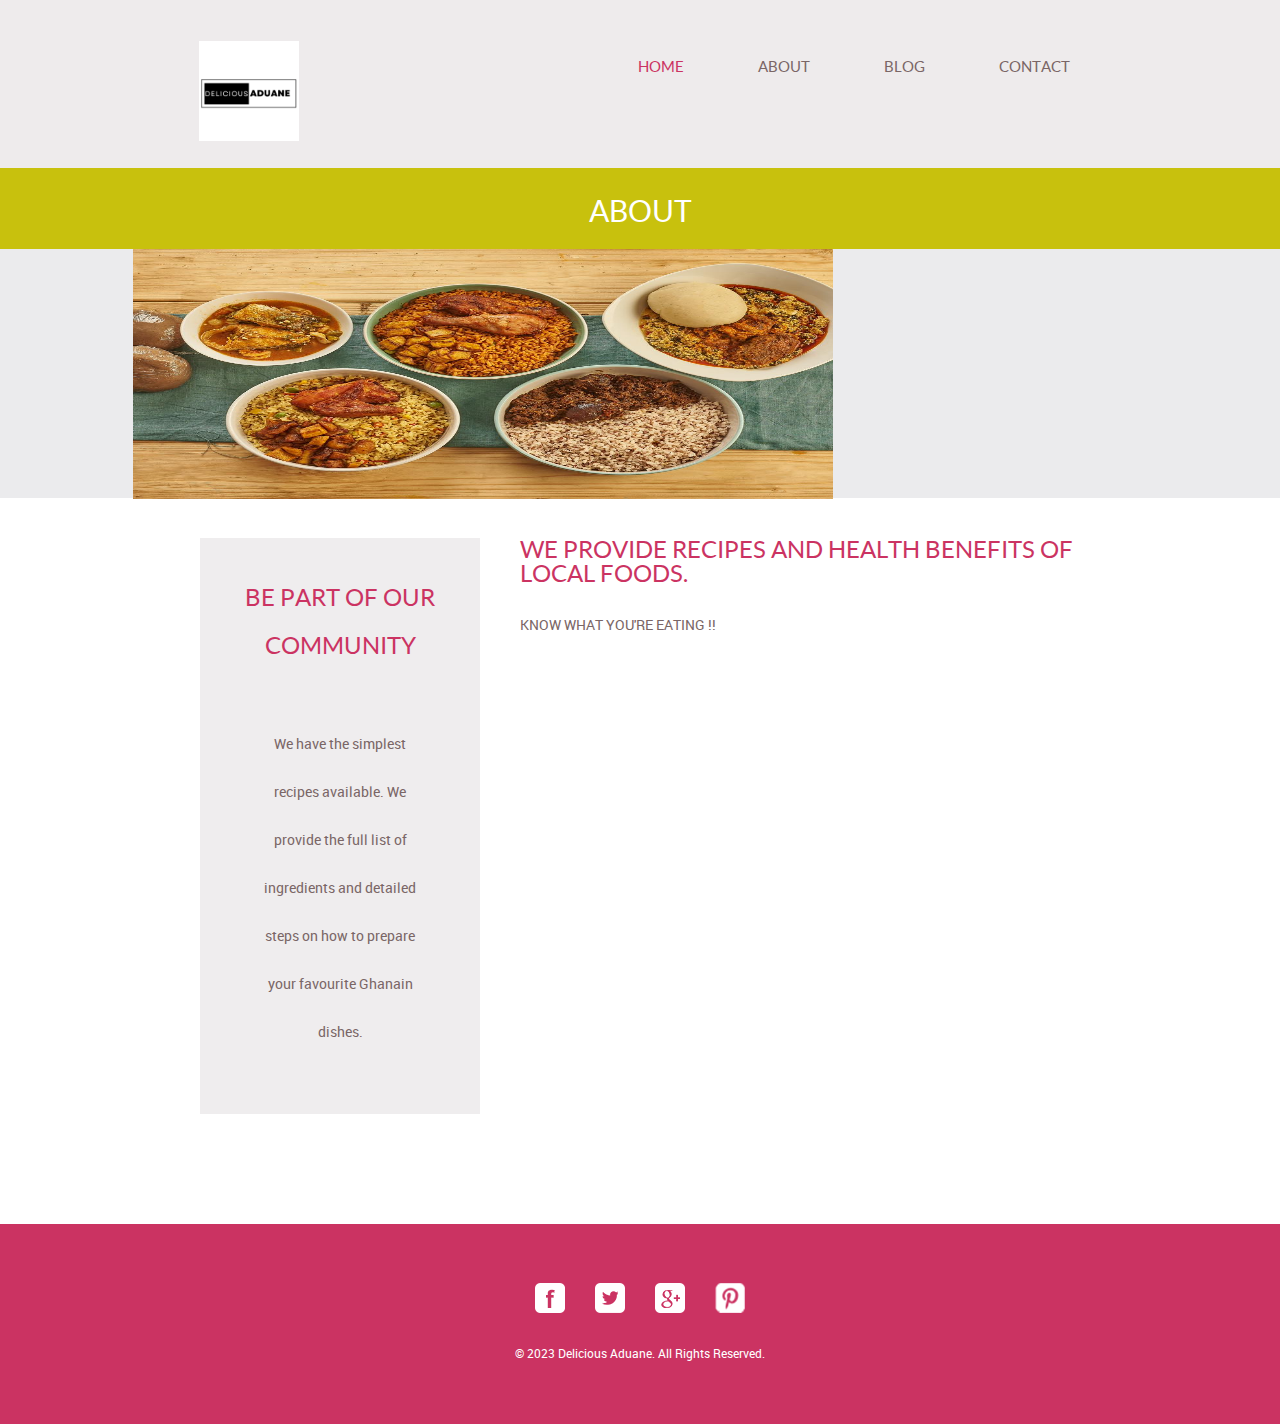
==== commit 3181f3d5: "fgh" ====
--- a/about.html
+++ b/about.html
@@ -52,11 +52,11 @@
 			<div class="footer">   
 				<div class="sidebar"> 
 					<h1>Be Part of Our Community</h1> 
-					<p>We have the best food available </p>
+					<p>We have the simplest recipes available. We provide the full list of  ingredients and detailed steps on how to prepare your favourite Ghanain dishes.</p>
 				</div>
 				<div class="article">
-					<h1>We provide recipes for local foods.</h1>
-					<p>Bring the family together</p> 
+					<h1>We provide recipes and health benefits of local foods.</h1>
+					<p>KNOW  WHAT  YOU'RE  EATING !!</p> 
 					<!-- <p>You can use them to design websites for clients, so long as you agree with the <a href="http://www.freewebsitetemplates.com/about/terms/">Terms of Use</a>. You can even remove all our links if you want to.</p>
 					<h1>We Have More Templates For You</h1>
 					<p>Looking for more templates? Just browse through all our <a href="http://www.freewebsitetemplates.com/">Free Website Templates</a>. But if you can’t find any website templates you can use, try our <a href="http://www.freewebsitetemplates.com/freewebdesign/">Free Web Design</a> service and tell us all about it. We love a good challenge!</p>
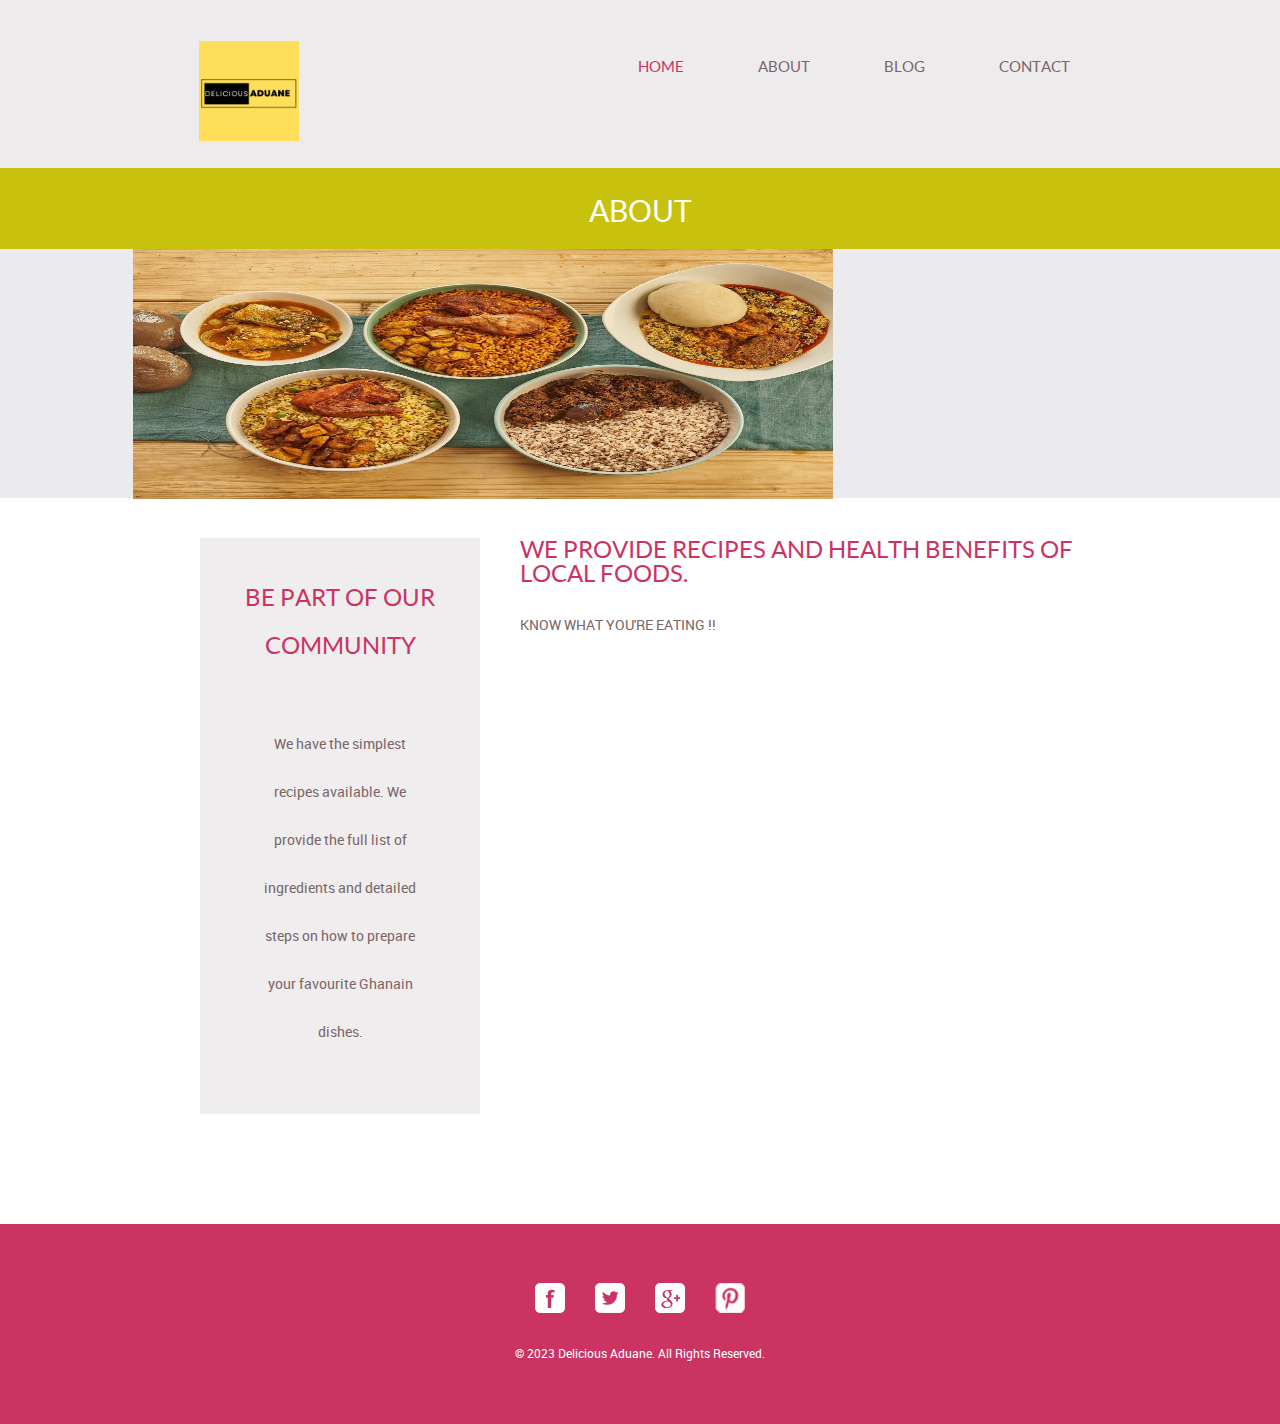
==== commit c0894927: "push" ====
--- a/about.html
+++ b/about.html
@@ -20,11 +20,11 @@
 					</li> 
 					<li class="menu">
 						<a href="about.html">About</a> 
-						<ul class="primary">
+						<!-- <ul class="primary">
 							<li>
 								<a href="product.html">Product</a>
 							</li>
-						</ul>
+						</ul> -->
 					</li>
 					<li class="menu">
 						<a href="blog.html">Blog</a>
